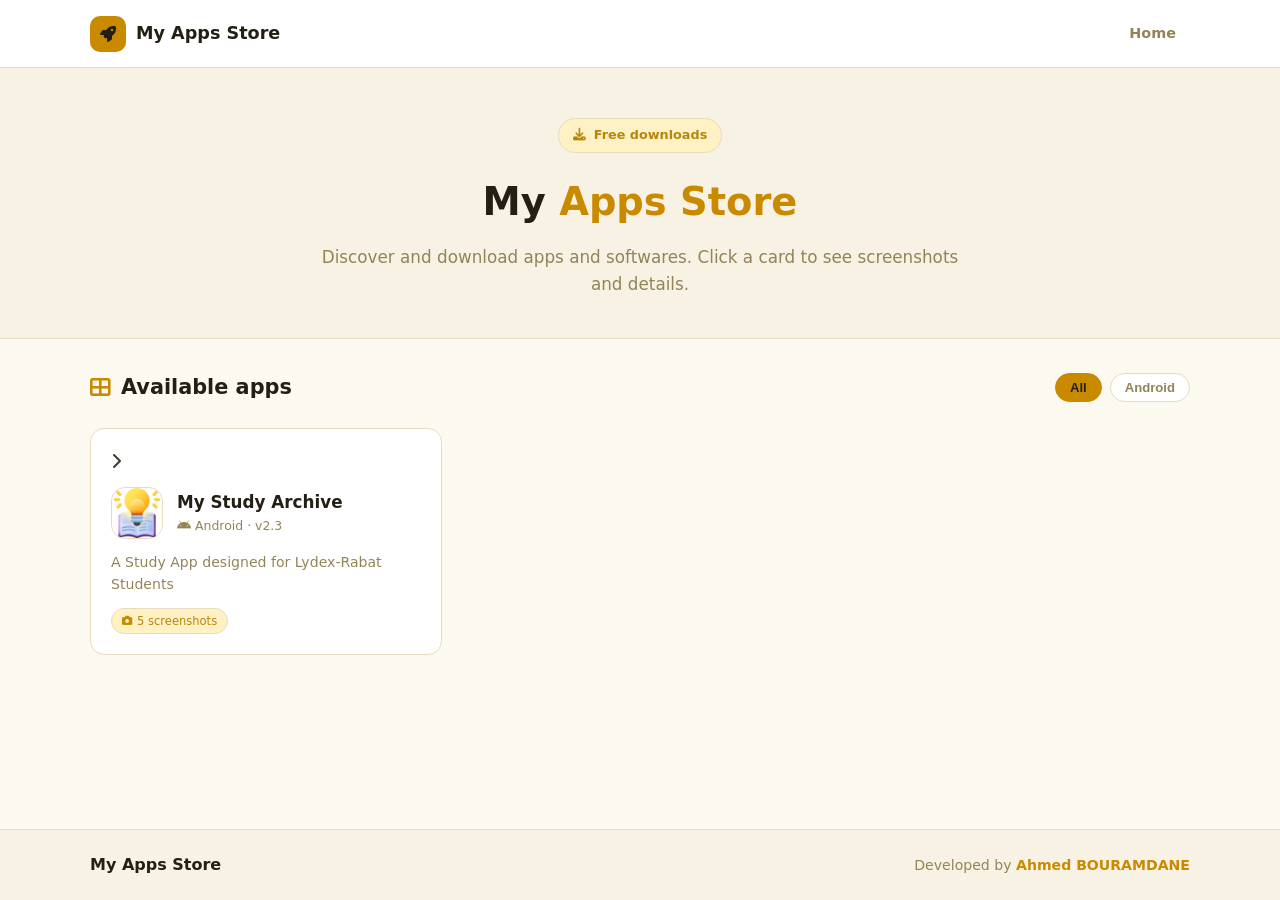
==== docs/index.html @ 032443e7 "my apps store" ====
<!DOCTYPE html>
<html lang="en">
<head>
  <meta charset="UTF-8">
  <meta name="viewport" content="width=device-width, initial-scale=1.0">
  <meta name="description" content="My Apps Store - A collection of downloadable apps and softwares.">
  <meta name="theme-color" content="#c98a00">
  <title>My Apps Store</title>
  <link rel="stylesheet" href="https://cdnjs.cloudflare.com/ajax/libs/font-awesome/6.5.2/css/all.min.css">
  <link rel="stylesheet" href="https://cdn.jsdelivr.net/npm/@splidejs/splide@4.1.4/dist/css/splide.min.css">
  <link rel="stylesheet" href="css/style.css">
</head>
<body>
  <header class="navbar">
    <div class="container nav-inner">
      <a href="#/" class="brand">
        <span class="logo"><i class="fas fa-rocket"></i></span>
        <span>My Apps Store</span>
      </a>
      <nav class="nav-links" id="navLinks">
        <a href="#/" data-link data-route="home">Home</a>
      </nav>
    </div>
  </header>

  <section class="hero" id="heroSection">
    <div class="container">
      <div class="hero-badge"><i class="fas fa-download"></i> Free downloads</div>
      <h1>My <span>Apps Store</span></h1>
      <p>Discover and download apps and softwares. Click a card to see screenshots and details.</p>
    </div>
  </section>

  <main id="app" class="app container" aria-live="polite"></main>

  <footer class="footer">
    <div class="container footer-inner">
      <div class="footer-brand">My Apps Store</div>
      <div class="footer-credit">
        Developed by <strong class="developer">Ahmed BOURAMDANE</strong>
      </div>
    </div>
  </footer>

  <script src="https://cdn.jsdelivr.net/npm/@splidejs/splide@4.1.4/dist/js/splide.min.js"></script>
  <script src="static/apps-index.js"></script>
  <script src="js/app.js"></script>
</body>
</html>
---- docs/css/style.css ----
:root {
  --bg: #fcf9f1;
  --bg-2: #f7f2e3;
  --surface: #ffffff;
  --surface-2: #fdf9ee;
  --card: #ffffff;
  --text: #40382a;
  --text-strong: #241f14;
  --muted: #938457;
  --border: #e7dcc0;
  --primary: #c98a00;
  --primary-hover: #ad7600;
  --primary-soft: #fff1c4;
  --accent: #b8860b;
  --danger: #dc5a4a;
  --radius: 14px;
  --shadow: 0 8px 24px rgba(180, 150, 60, 0.14);
  --font: 'Segoe UI', system-ui, -apple-system, sans-serif;
}

* { margin: 0; padding: 0; box-sizing: border-box; }

body {
  font-family: var(--font);
  background: var(--bg);
  color: var(--text);
  line-height: 1.6;
  min-height: 100vh;
  display: flex;
  flex-direction: column;
}

.container { max-width: 1140px; margin: 0 auto; padding: 0 20px; width: 100%; }

/* ---------- Navbar ---------- */
.navbar {
  background: var(--surface);
  border-bottom: 1px solid var(--border);
  padding: 14px 0;
  position: sticky;
  top: 0;
  z-index: 50;
}
.nav-inner { display: flex; align-items: center; justify-content: space-between; }
.brand { display: flex; align-items: center; gap: 10px; color: var(--text-strong); font-weight: 700; font-size: 1.1rem; text-decoration: none; }
.logo {
  width: 36px; height: 36px;
  display: flex; align-items: center; justify-content: center;
  background: var(--primary);
  color: #241f14;
  border-radius: 10px;
  font-size: 1rem;
}
.nav-links { display: flex; gap: 8px; }
.nav-links a { color: var(--muted); text-decoration: none; padding: 8px 14px; border-radius: 8px; font-weight: 600; font-size: 0.9rem; transition: 0.2s; }
.nav-links a:hover { color: var(--text-strong); background: var(--primary-soft); }

/* ---------- Hero ---------- */
.hero {
  background: var(--bg-2);
  border-bottom: 1px solid var(--border);
  padding: 50px 0 40px;
  text-align: center;
}
.hero h1 {
  font-size: 2.4rem;
  color: var(--text-strong);
  margin-bottom: 12px;
}
.hero h1 span { color: var(--primary); }
.hero p { max-width: 640px; margin: 0 auto; color: var(--muted); font-size: 1.05rem; }
.hero-badge {
  display: inline-flex; align-items: center; gap: 8px;
  background: var(--primary-soft);
  border: 1px solid var(--border);
  color: var(--accent);
  padding: 6px 14px;
  border-radius: 999px;
  font-size: 0.8rem;
  font-weight: 600;
  margin-bottom: 18px;
}

/* ---------- Main / section ---------- */
.app { flex: 1; padding-top: 32px; padding-bottom: 48px; }
.section-head { display: flex; align-items: center; justify-content: space-between; gap: 16px; flex-wrap: wrap; margin-bottom: 24px; }
.section-title { font-size: 1.3rem; display: flex; align-items: center; gap: 10px; color: var(--text-strong); }
.section-title i { color: var(--primary); }

.filter-bar { display: flex; gap: 8px; flex-wrap: wrap; }
.filter-chip {
  border: 1px solid var(--border);
  background: var(--surface);
  color: var(--muted);
  padding: 6px 14px;
  border-radius: 999px;
  cursor: pointer;
  font-size: 0.82rem;
  font-weight: 600;
  transition: 0.2s;
}
.filter-chip:hover { color: var(--text-strong); border-color: var(--primary); }
.filter-chip.active { background: var(--primary); border-color: var(--primary); color: #241f14; }

/* ---------- App grid ---------- */
.app-grid {
  display: grid;
  grid-template-columns: repeat(auto-fill, minmax(300px, 1fr));
  gap: 22px;
}
.app-card {
  background: var(--card);
  border: 1px solid var(--border);
  border-radius: var(--radius);
  padding: 20px;
  cursor: pointer;
  transition: 0.2s;
  display: flex;
  flex-direction: column;
  gap: 12px;
  position: relative;
  overflow: hidden;
}
.app-card:hover {
  transform: translateY(-3px);
  box-shadow: var(--shadow);
  border-color: var(--primary);
}
.app-card::before {
  content: '';
  position: absolute;
  top: 0; left: 0; right: 0;
  height: 4px;
  background: var(--primary);
  opacity: 0;
  transition: 0.2s;
}
.app-card:hover::before { opacity: 1; }

.app-card-top { display: flex; align-items: center; gap: 14px; }
.app-icon {
  width: 52px; height: 52px; flex-shrink: 0;
  display: flex; align-items: center; justify-content: center;
  background: var(--primary);
  color: #241f14;
  border-radius: 14px;
  font-size: 1.4rem;
  font-weight: 700;
}
.app-icon.app-icon-lg {
  width: 64px; height: 64px;
  border-radius: 16px;
  font-size: 1.6rem;
}
.app-card-title { flex: 1; min-width: 0; }
.app-card-title h3 { font-size: 1.05rem; color: var(--text-strong); white-space: nowrap; overflow: hidden; text-overflow: ellipsis; }
.app-card-title .app-meta { font-size: 0.78rem; color: var(--muted); }

.app-icon-img {
  width: 52px; height: 52px; flex-shrink: 0;
  border-radius: 14px;
  object-fit: cover;
  border: 1px solid var(--border);
  background: var(--surface);
}
.app-icon-img.app-icon-lg {
  width: 64px; height: 64px;
  border-radius: 16px;
  font-size: 1.6rem;
}

.app-desc {
  color: var(--muted);
  font-size: 0.88rem;
  display: -webkit-box;
  -webkit-line-clamp: 3;
  -webkit-box-orient: vertical;
  overflow: hidden;
  flex: 1;
}
.app-actions { display: flex; gap: 8px; margin-top: auto; }
.btn {
  display: inline-flex; align-items: center; justify-content: center; gap: 8px;
  border: 1px solid var(--border);
  background: var(--surface);
  color: var(--text);
  border-radius: 10px;
  padding: 9px 16px;
  font-size: 0.86rem;
  font-weight: 600;
  cursor: pointer;
  text-decoration: none;
  transition: 0.2s;
  flex: 1;
}
.btn:hover { border-color: var(--primary); color: var(--text-strong); background: var(--primary-soft); }
.btn-primary { background: var(--primary); border-color: var(--primary); color: #241f14; }
.btn-primary:hover { background: var(--primary-hover); color: #241f14; }
.btn-sm { padding: 7px 12px; font-size: 0.8rem; flex: 0 0 auto; }

.chips { display: flex; gap: 6px; flex-wrap: wrap; }
.chip {
  background: var(--primary-soft);
  border: 1px solid var(--border);
  border-radius: 999px;
  padding: 3px 10px;
  font-size: 0.72rem;
  color: var(--accent);
  display: inline-flex;
  align-items: center;
  gap: 5px;
}
.chip i { color: var(--primary); font-size: 0.65rem; }

.empty-state {
  text-align: center;
  padding: 60px 20px;
  color: var(--muted);
}
.empty-state i { font-size: 2.6rem; margin-bottom: 14px; color: var(--border); }

/* ---------- App detail page ---------- */
.splide__slide img {
  width: 100%;
  height: 65vh;
  object-fit: contain;
  background: #fff;
  border-radius: 10px;
  border: 1px solid var(--border);
}
.splide__arrow { background: var(--surface); opacity: 1; }
.splide__arrow svg { fill: var(--text); }

.detail-section { padding-top: 6px; }
.back-row { margin-bottom: 18px; }
.btn-back {
  display: inline-flex;
  align-items: center;
  gap: 8px;
  background: none;
  border: none;
  color: var(--muted);
  font-size: 0.95rem;
  font-weight: 600;
  cursor: pointer;
  padding: 6px 0;
  transition: color 0.2s;
}
.btn-back:hover { color: var(--primary); }

.detail-header {
  display: flex;
  align-items: center;
  gap: 20px;
  padding-bottom: 22px;
  border-bottom: 1px solid var(--border);
}
.detail-title-wrap { flex: 1; min-width: 0; }
.detail-title-wrap h1 { font-size: 1.9rem; color: var(--text-strong); margin: 0; line-height: 1.2; }
.detail-title-wrap .dev { color: var(--muted); margin-top: 4px; font-size: 1rem; }
.detail-meta {
  margin-top: 12px;
  color: var(--muted);
  font-size: 0.9rem;
  display: flex;
  align-items: center;
  gap: 14px;
  flex-wrap: wrap;
}
.detail-meta i { color: var(--primary); }

.detail-gallery { margin-top: 24px; }
.gallery-grid { display: grid; grid-template-columns: repeat(auto-fit, minmax(150px, 1fr)); gap: 12px; }
.gallery-grid img { width: 100%; height: 180px; object-fit: cover; border-radius: 10px; border: 1px solid var(--border); }

.detail-desc {
  color: var(--text);
  font-size: 1.02rem;
  line-height: 1.7;
  margin: 26px 0 22px;
  white-space: pre-line;
}

.detail-list { margin: 0 0 28px; border-top: 1px solid var(--border); }
.detail-row {
  display: flex;
  justify-content: space-between;
  align-items: baseline;
  gap: 24px;
  padding: 12px 2px;
  border-bottom: 1px solid var(--border);
}
.detail-row dt { color: var(--muted); font-size: 0.9rem; }
.detail-row dd {
  color: var(--text-strong);
  font-weight: 600;
  font-size: 0.95rem;
  text-align: right;
  word-break: break-word;
}

.download-bar { margin-top: 4px; }
.btn-download {
  display: inline-flex;
  align-items: center;
  justify-content: center;
  gap: 10px;
  background: var(--primary);
  color: #241f14;
  border-radius: 12px;
  padding: 15px 30px;
  font-size: 1.02rem;
  font-weight: 700;
  text-decoration: none;
  transition: background 0.2s;
}
.btn-download:hover { background: var(--primary-hover); }

/* ---------- App detail page end ---------- */

/* ---------- Footer ---------- */
.footer {
  background: var(--bg-2);
  border-top: 1px solid var(--border);
  padding: 22px 0;
  margin-top: auto;
}
.footer-inner { display: flex; align-items: center; justify-content: space-between; gap: 12px; flex-wrap: wrap; }
.footer-brand { color: var(--text-strong); font-weight: 700; }
.footer-credit { color: var(--muted); font-size: 0.88rem; }
.developer { color: var(--primary); }

/* ---------- Responsive ---------- */
@media (max-width: 640px) {
  .hero { padding: 36px 0 30px; }
  .hero h1 { font-size: 1.8rem; }
  .app-grid { grid-template-columns: 1fr; }
  .modal-content { padding: 18px; }
  .splide__slide img { height: 55vh; }
  .detail-box { padding: 10px 12px; }
}
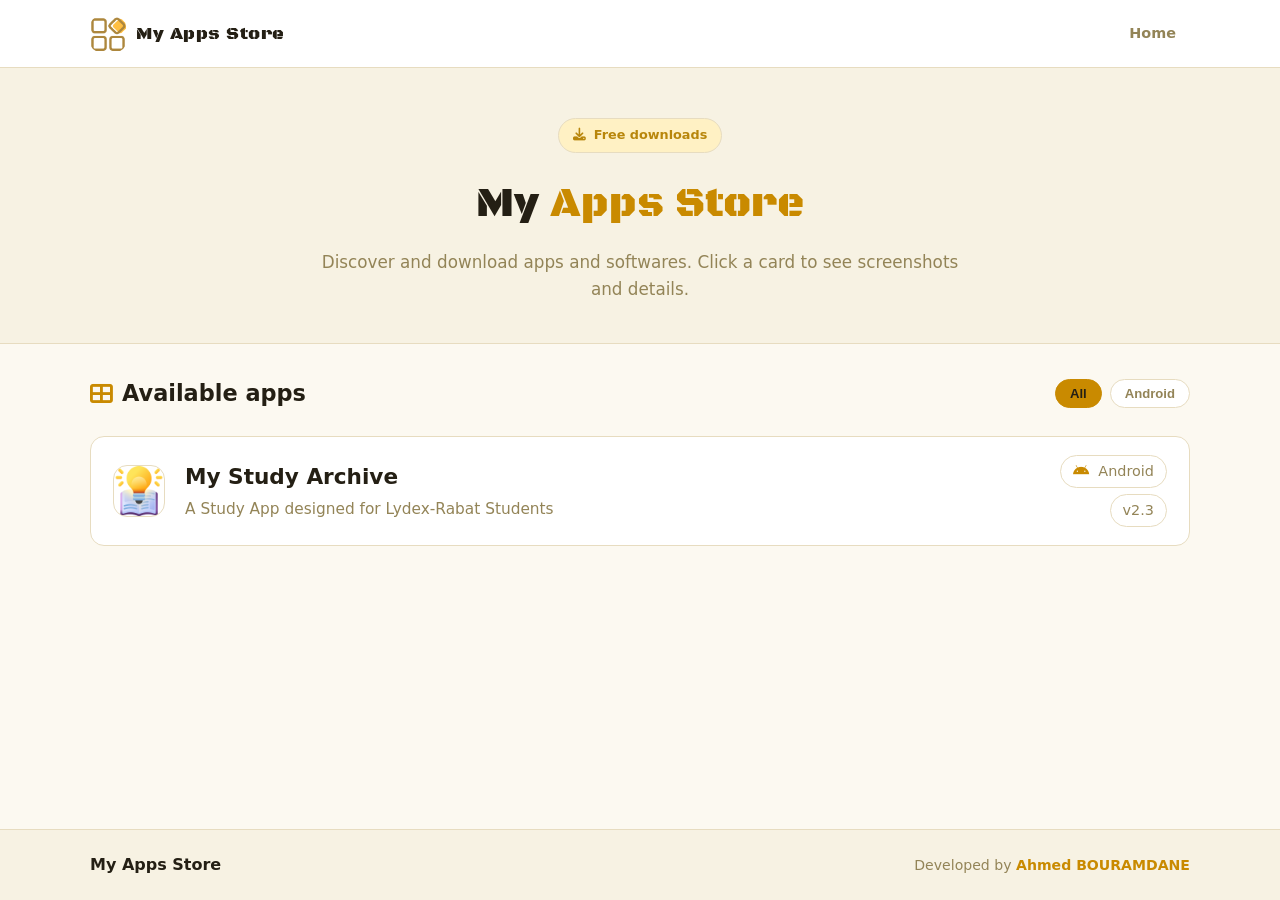
==== commit 0150a80f: "ver-2" ====
--- a/docs/index.html
+++ b/docs/index.html
@@ -6,6 +6,10 @@
   <meta name="description" content="My Apps Store - A collection of downloadable apps and softwares.">
   <meta name="theme-color" content="#c98a00">
   <title>My Apps Store</title>
+  <link rel="icon" type="image/png" href="assets/logo.png">
+  <link rel="preconnect" href="https://fonts.googleapis.com">
+  <link rel="preconnect" href="https://fonts.gstatic.com" crossorigin>
+  <link href="https://fonts.googleapis.com/css2?family=Black+Ops+One&display=swap" rel="stylesheet">
   <link rel="stylesheet" href="https://cdnjs.cloudflare.com/ajax/libs/font-awesome/6.5.2/css/all.min.css">
   <link rel="stylesheet" href="https://cdn.jsdelivr.net/npm/@splidejs/splide@4.1.4/dist/css/splide.min.css">
   <link rel="stylesheet" href="css/style.css">
@@ -14,7 +18,11 @@
   <header class="navbar">
     <div class="container nav-inner">
       <a href="#/" class="brand">
-        <span class="logo"><i class="fas fa-rocket"></i></span>
+        <span class="logo" id="siteLogo">
+          <i class="fas fa-rocket logo-icon"></i>
+          <img class="logo-img" src="assets/logo.png" alt="My Apps Store" style="display:none"
+               onload="this.style.display='block'; this.closest('.logo').classList.add('has-img')">
+        </span>
         <span>My Apps Store</span>
       </a>
       <nav class="nav-links" id="navLinks">
@@ -33,6 +41,20 @@
 
   <main id="app" class="app container" aria-live="polite"></main>
 
+  <div class="compat-backdrop" id="compatBackdrop" hidden>
+    <div class="compat-modal" role="alertdialog" aria-modal="true" aria-labelledby="compatTitle">
+      <button class="compat-close" id="compatClose" aria-label="Close"><i class="fas fa-times"></i></button>
+      <div class="compat-icon"><i class="fas fa-exclamation-triangle"></i></div>
+      <h3 id="compatTitle">Platform not supported</h3>
+      <p class="compat-body" id="compatBody"></p>
+      <p class="compat-sub" id="compatSub"></p>
+      <a class="btn compat-wa" id="compatWa" target="_blank" rel="noopener" href="#">
+        <i class="fab fa-whatsapp"></i> Contact developers on WhatsApp
+      </a>
+      <button class="btn compat-dismiss" id="compatDismiss">Continue anyway</button>
+    </div>
+  </div>
+
   <footer class="footer">
     <div class="container footer-inner">
       <div class="footer-brand">My Apps Store</div>
--- a/docs/css/style.css
+++ b/docs/css/style.css
@@ -42,7 +42,15 @@
   z-index: 50;
 }
 .nav-inner { display: flex; align-items: center; justify-content: space-between; }
-.brand { display: flex; align-items: center; gap: 10px; color: var(--text-strong); font-weight: 700; font-size: 1.1rem; text-decoration: none; }
+.brand {
+  display: flex; align-items: center; gap: 10px;
+  color: var(--text-strong);
+  font-family: 'Black Ops One', 'Segoe UI', Tahoma, sans-serif;
+  font-weight: 400;
+  font-size: 1.15rem;
+  letter-spacing: 0.5px;
+  text-decoration: none;
+}
 .logo {
   width: 36px; height: 36px;
   display: flex; align-items: center; justify-content: center;
@@ -51,6 +59,14 @@
   border-radius: 10px;
   font-size: 1rem;
 }
+.logo.has-img { background: none; }
+.logo-icon { font-size: 1.05rem; }
+.logo.has-img .logo-icon { display: none; }
+.logo-img {
+  width: 36px; height: 36px;
+  object-fit: cover;
+  border-radius: 10px;
+}
 .nav-links { display: flex; gap: 8px; }
 .nav-links a { color: var(--muted); text-decoration: none; padding: 8px 14px; border-radius: 8px; font-weight: 600; font-size: 0.9rem; transition: 0.2s; }
 .nav-links a:hover { color: var(--text-strong); background: var(--primary-soft); }
@@ -63,7 +79,9 @@
   text-align: center;
 }
 .hero h1 {
-  font-size: 2.4rem;
+  font-family: 'Black Ops One', 'Segoe UI', Tahoma, sans-serif;
+  font-weight: 400;
+  font-size: clamp(1.8rem, 4.5vw, 2.6rem);
   color: var(--text-strong);
   margin-bottom: 12px;
 }
@@ -84,7 +102,7 @@
 /* ---------- Main / section ---------- */
 .app { flex: 1; padding-top: 32px; padding-bottom: 48px; }
 .section-head { display: flex; align-items: center; justify-content: space-between; gap: 16px; flex-wrap: wrap; margin-bottom: 24px; }
-.section-title { font-size: 1.3rem; display: flex; align-items: center; gap: 10px; color: var(--text-strong); }
+.section-title { font-size: clamp(1.1rem, 2.2vw, 1.4rem); display: flex; align-items: center; gap: 10px; color: var(--text-strong); }
 .section-title i { color: var(--primary); }
 
 .filter-bar { display: flex; gap: 8px; flex-wrap: wrap; }
@@ -102,42 +120,61 @@
 .filter-chip:hover { color: var(--text-strong); border-color: var(--primary); }
 .filter-chip.active { background: var(--primary); border-color: var(--primary); color: #241f14; }
 
-/* ---------- App grid ---------- */
+/* ---------- Apps list ---------- */
 .app-grid {
-  display: grid;
-  grid-template-columns: repeat(auto-fill, minmax(300px, 1fr));
-  gap: 22px;
-}
-.app-card {
+  display: flex;
+  flex-direction: column;
+  gap: clamp(10px, 1.6vw, 16px);
+}
+.app-row {
+  width: 100%;
+  display: flex;
+  align-items: center;
+  gap: clamp(12px, 2vw, 20px);
   background: var(--card);
   border: 1px solid var(--border);
   border-radius: var(--radius);
-  padding: 20px;
+  padding: clamp(13px, 2vw, 18px) clamp(14px, 2.6vw, 22px);
   cursor: pointer;
   transition: 0.2s;
+}
+.app-row:hover { border-color: var(--primary); box-shadow: var(--shadow); }
+.app-row-body { flex: 1; min-width: 0; }
+.app-row-body h3 {
+  font-size: clamp(1rem, 2.4vw, 1.35rem);
+  color: var(--text-strong);
+  white-space: nowrap;
+  overflow: hidden;
+  text-overflow: ellipsis;
+}
+.app-row-body .app-desc {
+  color: var(--muted);
+  font-size: clamp(0.8rem, 1.6vw, 0.96rem);
+  line-height: 1.5;
+  margin-top: 4px;
+  display: -webkit-box;
+  -webkit-line-clamp: 2;
+  -webkit-box-orient: vertical;
+  overflow: hidden;
+}
+.app-row-meta {
   display: flex;
   flex-direction: column;
-  gap: 12px;
-  position: relative;
-  overflow: hidden;
-}
-.app-card:hover {
-  transform: translateY(-3px);
-  box-shadow: var(--shadow);
-  border-color: var(--primary);
-}
-.app-card::before {
-  content: '';
-  position: absolute;
-  top: 0; left: 0; right: 0;
-  height: 4px;
-  background: var(--primary);
-  opacity: 0;
-  transition: 0.2s;
-}
-.app-card:hover::before { opacity: 1; }
-
-.app-card-top { display: flex; align-items: center; gap: 14px; }
+  align-items: flex-end;
+  gap: 6px;
+  flex-shrink: 0;
+}
+.app-meta-item {
+  font-size: clamp(0.78rem, 1.4vw, 0.9rem);
+  color: var(--muted);
+  background: var(--surface);
+  border: 1px solid var(--border);
+  border-radius: 999px;
+  padding: 4px clamp(9px, 1.4vw, 12px);
+  white-space: nowrap;
+}
+.app-meta-item i { color: var(--primary); margin-right: 5px; }
+
 .app-icon {
   width: 52px; height: 52px; flex-shrink: 0;
   display: flex; align-items: center; justify-content: center;
@@ -152,10 +189,6 @@
   border-radius: 16px;
   font-size: 1.6rem;
 }
-.app-card-title { flex: 1; min-width: 0; }
-.app-card-title h3 { font-size: 1.05rem; color: var(--text-strong); white-space: nowrap; overflow: hidden; text-overflow: ellipsis; }
-.app-card-title .app-meta { font-size: 0.78rem; color: var(--muted); }
-
 .app-icon-img {
   width: 52px; height: 52px; flex-shrink: 0;
   border-radius: 14px;
@@ -318,6 +351,78 @@
 
 /* ---------- App detail page end ---------- */
 
+/* ---------- Platform warning modal ---------- */
+.compat-backdrop {
+  position: fixed; inset: 0;
+  background: rgba(60, 50, 20, 0.3);
+  z-index: 300;
+  display: flex; align-items: center; justify-content: center;
+  padding: 20px;
+  opacity: 0;
+  transition: opacity 0.25s;
+}
+.compat-backdrop.show { opacity: 1; }
+.compat-backdrop[hidden] { display: none; }
+.compat-modal {
+  background: var(--card);
+  border: 1px solid var(--border);
+  border-radius: var(--radius);
+  box-shadow: var(--shadow);
+  max-width: 420px;
+  width: 100%;
+  padding: 28px;
+  text-align: center;
+  position: relative;
+}
+.compat-close {
+  position: absolute; top: 12px; right: 12px;
+  width: 34px; height: 34px;
+  border: 1px solid var(--border);
+  background: var(--surface);
+  color: var(--muted);
+  border-radius: 50%;
+  cursor: pointer;
+  display: flex; align-items: center; justify-content: center;
+  transition: 0.2s;
+}
+.compat-close:hover { color: var(--danger); border-color: var(--danger); }
+.compat-icon {
+  width: 58px; height: 58px;
+  margin: 0 auto 14px;
+  display: flex; align-items: center; justify-content: center;
+  background: #fff1c4;
+  border: 1px solid #e7dcc0;
+  color: var(--primary);
+  border-radius: 50%;
+  font-size: 1.4rem;
+}
+.compat-modal h3 { font-size: 1.2rem; color: var(--text-strong); margin-bottom: 8px; }
+.compat-body { color: var(--text); font-size: 0.95rem; margin-bottom: 6px; }
+.compat-sub { color: var(--muted); font-size: 0.85rem; margin-bottom: 20px; }
+.compat-wa {
+  display: flex; align-items: center; justify-content: center; gap: 8px;
+  background: #25d366;
+  border-color: #25d366;
+  color: #fff;
+  border-radius: 999px;
+  padding: 11px 18px;
+  font-size: 0.92rem;
+  font-weight: 600;
+  text-decoration: none;
+  width: 100%;
+  transition: 0.2s;
+}
+.compat-wa:hover { background: #1eb859; color: #fff; }
+.compat-dismiss {
+  margin-top: 10px;
+  background: var(--surface);
+  border-color: var(--border);
+  color: var(--muted);
+  border-radius: 999px;
+  width: 100%;
+}
+.compat-dismiss:hover { color: var(--text-strong); border-color: var(--primary); }
+
 /* ---------- Footer ---------- */
 .footer {
   background: var(--bg-2);
@@ -331,11 +436,14 @@
 .developer { color: var(--primary); }
 
 /* ---------- Responsive ---------- */
-@media (max-width: 640px) {
-  .hero { padding: 36px 0 30px; }
-  .hero h1 { font-size: 1.8rem; }
-  .app-grid { grid-template-columns: 1fr; }
-  .modal-content { padding: 18px; }
+@media (max-width: 720px) {
+  .app-row { flex-wrap: wrap; gap: 10px 14px; }
+  .app-row-body { flex-basis: calc(100% - 66px); }
+  .app-row-meta { flex-direction: row; align-items: center; flex-wrap: wrap; flex-basis: 100%; }
+  .app-meta-item { padding: 4px 10px; }
   .splide__slide img { height: 55vh; }
-  .detail-box { padding: 10px 12px; }
+}
+@media (max-width: 480px) {
+  .app-row { padding: 12px 14px; }
+  .app-row-body .app-desc { -webkit-line-clamp: 3; }
 }
